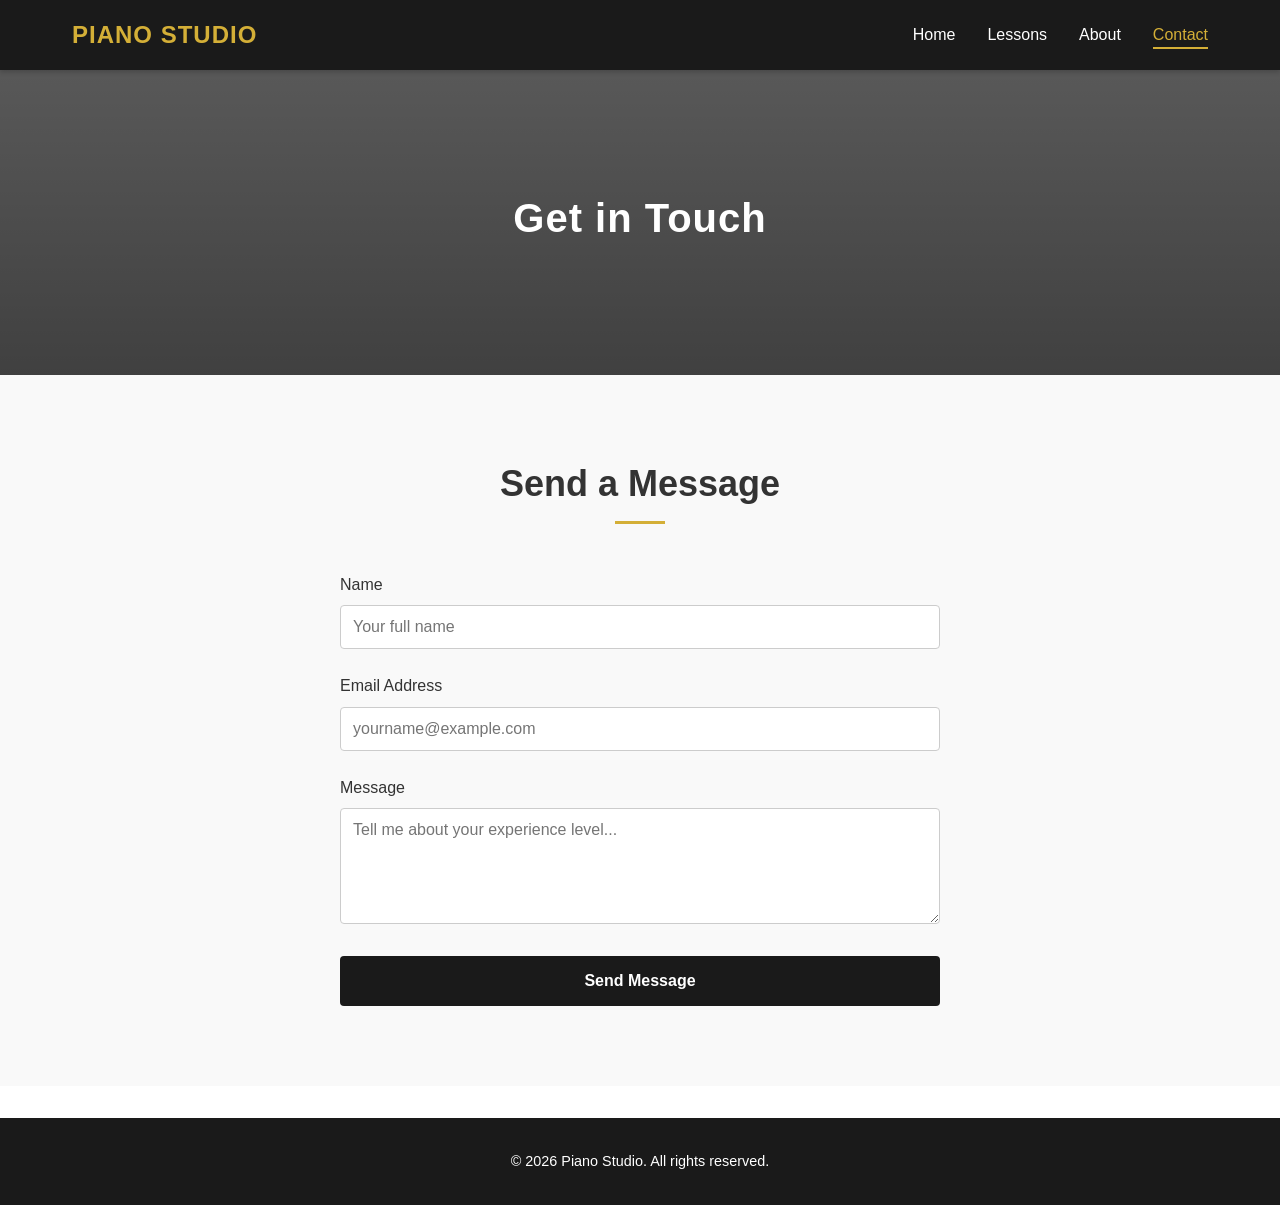
==== contact.html @ dfd6ecab "Add files via upload multiple pages now" ====
<!DOCTYPE html>
<html lang="en">
<head>
    <meta charset="UTF-8">
    <meta name="viewport" content="width=device-width, initial-scale=1.0">
    <title>Contact | Piano Studio</title>
    <link rel="stylesheet" href="style.css">
</head>
<body>

    <header>
        <div class="nav-container">
            <div class="logo"><a href="index.html" style="color: inherit; text-decoration: none;">Piano Studio</a></div>
            <nav>
                <ul>
                    <li><a href="index.html">Home</a></li>
                    <li><a href="lessons.html">Lessons</a></li>
                    <li><a href="about.html">About</a></li>
                    <li><a href="contact.html" class="active">Contact</a></li>
                </ul>
            </nav>
        </div>
    </header>


    <div class="page-hero"><h1>Get in Touch</h1></div>
    <section id="contact" class="contact">
        <h2 class="section-title">Send a Message</h2>
        <div class="form-container">
            <!-- Tip: Hook the action attribute up to a service like Formspree to get free email routing -->
            <form action="#" method="POST">
                <div class="form-group">
                    <label for="name">Name</label>
                    <input type="text" id="name" name="name" required placeholder="Your full name">
                </div>
                <div class="form-group">
                    <label for="email">Email Address</label>
                    <input type="email" id="email" name="email" required placeholder="yourname@example.com">
                </div>
                <div class="form-group">
                    <label for="message">Message</label>
                    <textarea id="message" name="message" rows="5" required placeholder="Tell me about your experience level..."></textarea>
                </div>
                <button type="submit">Send Message</button>
            </form>
        </div>
    </section>


    <footer>
        <p>&copy; 2026 Piano Studio. All rights reserved.</p>
    </footer>

</body>
</html>
---- style.css ----
:root {
            --primary: #1a1a1a;
            --accent: #d4af37; 
            --bg-light: #f9f9f9;
            --text-dark: #333333;
            --text-light: #ffffff;
        }
        
        * {
            margin: 0;
            padding: 0;
            box-sizing: border-box;
            font-family: 'Segoe UI', Tahoma, Geneva, Verdana, sans-serif;
        }

        body {
            color: var(--text-dark);
            line-height: 1.6;
            background-color: var(--text-light);
        }

        header {
            background-color: var(--primary);
            color: var(--text-light);
            position: fixed;
            width: 100%;
            top: 0;
            z-index: 1000;
            box-shadow: 0 2px 5px rgba(0,0,0,0.2);
        }

        .nav-container {
            max-width: 1200px;
            margin: 0 auto;
            display: flex;
            justify-content: space-between;
            align-items: center;
            padding: 1rem 2rem;
        }

        .logo {
            font-size: 1.5rem;
            font-weight: bold;
            color: var(--accent);
            text-transform: uppercase;
            letter-spacing: 1px;
        }

        nav ul {
            display: flex;
            list-style: none;
        }

        nav ul li {
            margin-left: 2rem;
        }

        nav ul li a {
            color: var(--text-light);
            text-decoration: none;
            font-weight: 500;
            transition: color 0.3s;
            padding-bottom: 4px;
        }

        nav ul li a:hover {
            color: var(--accent);
        }

        nav ul li a.active {
            color: var(--accent);
            border-bottom: 2px solid var(--accent);
        }

        .hero {
            background: linear-gradient(rgba(0,0,0,0.6), rgba(0,0,0,0.7)), url('https://images.unsplash.com/photo-1520523839897-bd0b52f945a0?auto=format&fit=crop&w=1600&q=80') no-repeat center center/cover;
            height: 80vh;
            display: flex;
            align-items: center;
            justify-content: center;
            text-align: center;
            color: var(--text-light);
            padding: 0 1rem;
            margin-top: 60px;
        }

        .page-hero {
            background: linear-gradient(rgba(0,0,0,0.65), rgba(0,0,0,0.75)), url('https://images.unsplash.com/photo-1520523839897-bd0b52f945a0?auto=format&fit=crop&w=1600&q=80') no-repeat center center/cover;
            height: 35vh;
            min-height: 220px;
            display: flex;
            align-items: center;
            justify-content: center;
            text-align: center;
            color: var(--text-light);
            padding: 0 1rem;
            margin-top: 60px;
        }

        .page-hero h1 {
            font-size: 2.5rem;
            letter-spacing: 1px;
        }

        .hero-content h1 {
            font-size: 3rem;
            margin-bottom: 1rem;
            letter-spacing: 1px;
        }

        .hero-content p {
            font-size: 1.25rem;
            margin-bottom: 2rem;
            max-width: 600px;
            margin-left: auto;
            margin-right: auto;
        }

        .btn {
            display: inline-block;
            background-color: var(--accent);
            color: var(--primary);
            padding: 0.75rem 2rem;
            text-decoration: none;
            font-weight: bold;
            border-radius: 4px;
            transition: background 0.3s, transform 0.2s;
        }

        .btn:hover {
            background-color: #bfa030;
            transform: translateY(-2px);
        }

        section {
            padding: 5rem 2rem;
            max-width: 1200px;
            margin: 0 auto;
        }

        .section-title {
            text-align: center;
            font-size: 2.25rem;
            margin-bottom: 3rem;
            position: relative;
        }

        .section-title::after {
            content: '';
            display: block;
            width: 50px;
            height: 3px;
            background-color: var(--accent);
            margin: 0.5rem auto 0 auto;
        }

        .services-grid {
            display: grid;
            grid-template-columns: repeat(auto-fit, minmax(280px, 1fr));
            gap: 2rem;
        }

        .card {
            background-color: var(--bg-light);
            padding: 2.5rem;
            border-radius: 8px;
            text-align: center;
            border-top: 4px solid var(--primary);
            box-shadow: 0 4px 6px rgba(0,0,0,0.05);
            transition: border-color 0.3s;
        }

        .card:hover {
            border-top-color: var(--accent);
        }

        .card h3 {
            font-size: 1.5rem;
            margin-bottom: 1rem;
        }

        .price {
            font-size: 1.75rem;
            color: var(--accent);
            font-weight: bold;
            margin: 1rem 0;
        }

        .about-container {
            display: flex;
            flex-wrap: wrap;
            gap: 3rem;
            align-items: center;
        }

        .about-text {
            flex: 1;
            min-width: 300px;
        }

        .about-text p {
            margin-bottom: 1.5rem;
            font-size: 1.1rem;
        }

        .highlights {
            list-style: none;
            margin-top: 1rem;
        }

        .highlights li {
            padding: 0.5rem 0;
            padding-left: 1.75rem;
            position: relative;
        }

        .highlights li::before {
            content: '\2726';
            color: var(--accent);
            position: absolute;
            left: 0;
        }

        .contact {
            background-color: var(--bg-light);
            max-width: 100%;
            width: 100%;
        }

        .form-container {
            max-width: 600px;
            margin: 0 auto;
        }

        .form-group {
            margin-bottom: 1.5rem;
        }

        .form-group label {
            display: block;
            margin-bottom: 0.5rem;
            font-weight: 500;
        }

        .form-group input, .form-group textarea {
            width: 100%;
            padding: 0.75rem;
            border: 1px solid #ccc;
            border-radius: 4px;
            font-size: 1rem;
        }

        .form-group input:focus, .form-group textarea:focus {
            outline: none;
            border-color: var(--accent);
        }

        form button {
            width: 100%;
            padding: 1rem;
            background-color: var(--primary);
            color: var(--text-light);
            border: none;
            font-size: 1rem;
            font-weight: bold;
            border-radius: 4px;
            cursor: pointer;
            transition: background 0.3s;
        }

        form button:hover {
            background-color: #333333;
        }

        footer {
            background-color: var(--primary);
            color: var(--text-light);
            text-align: center;
            padding: 2rem;
            margin-top: 2rem;
            font-size: 0.9rem;
        }

        @media (max-width: 768px) {
            .hero-content h1 { font-size: 2.25rem; }
            .page-hero h1 { font-size: 1.75rem; }
            nav ul { display: none; } 
        }
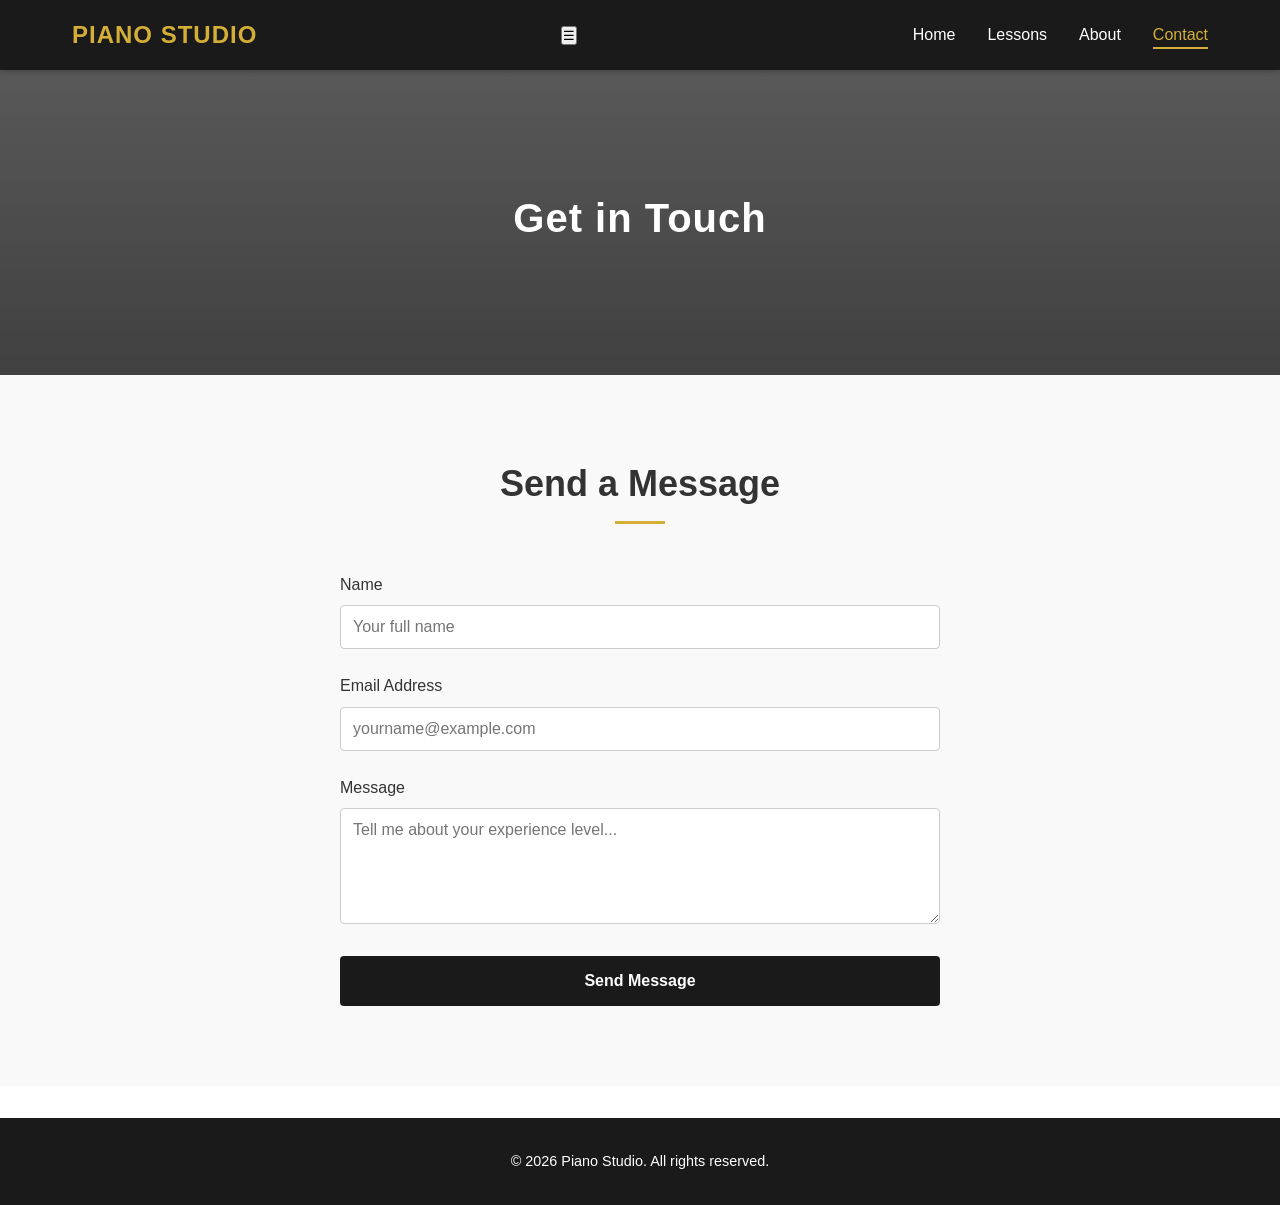
==== commit b338bd8c: "Update contact.html" ====
--- a/contact.html
+++ b/contact.html
@@ -11,8 +11,9 @@
     <header>
         <div class="nav-container">
             <div class="logo"><a href="index.html" style="color: inherit; text-decoration: none;">Piano Studio</a></div>
+            <button class="menu-toggle" id="menuToggle" aria-label="Toggle navigation menu" aria-expanded="false" aria-controls="navMenu">&#9776;</button>
             <nav>
-                <ul>
+                <ul id="navMenu">
                     <li><a href="index.html">Home</a></li>
                     <li><a href="lessons.html">Lessons</a></li>
                     <li><a href="about.html">About</a></li>
@@ -27,8 +28,14 @@
     <section id="contact" class="contact">
         <h2 class="section-title">Send a Message</h2>
         <div class="form-container">
-            <!-- Tip: Hook the action attribute up to a service like Formspree to get free email routing -->
-            <form action="#" method="POST">
+            <!-- Replace YOUR_FORM_ID below with your own Formspree form ID -->
+            <form action="https://formspree.io/f/mvkgperk" method="POST">
+                <!-- Sends visitors to thanks.html after submitting.
+                     Change this to your real domain once the site is live, e.g.
+                     https://www.yoursite.com/thanks.html -->
+                <input type="hidden" name="_next" value="thanks.html">
+                <!-- Subject line of the email you receive -->
+                <input type="hidden" name="_subject" value="New enquiry from Piano Studio website">
                 <div class="form-group">
                     <label for="name">Name</label>
                     <input type="text" id="name" name="name" required placeholder="Your full name">
@@ -51,5 +58,15 @@
         <p>&copy; 2026 Piano Studio. All rights reserved.</p>
     </footer>
 
+
+    <script>
+        const toggle = document.getElementById('menuToggle');
+        const menu = document.getElementById('navMenu');
+        toggle.addEventListener('click', () => {
+            const isOpen = menu.classList.toggle('open');
+            toggle.setAttribute('aria-expanded', isOpen);
+            toggle.innerHTML = isOpen ? '&times;' : '&#9776;';
+        });
+    </script>
 </body>
 </html>
